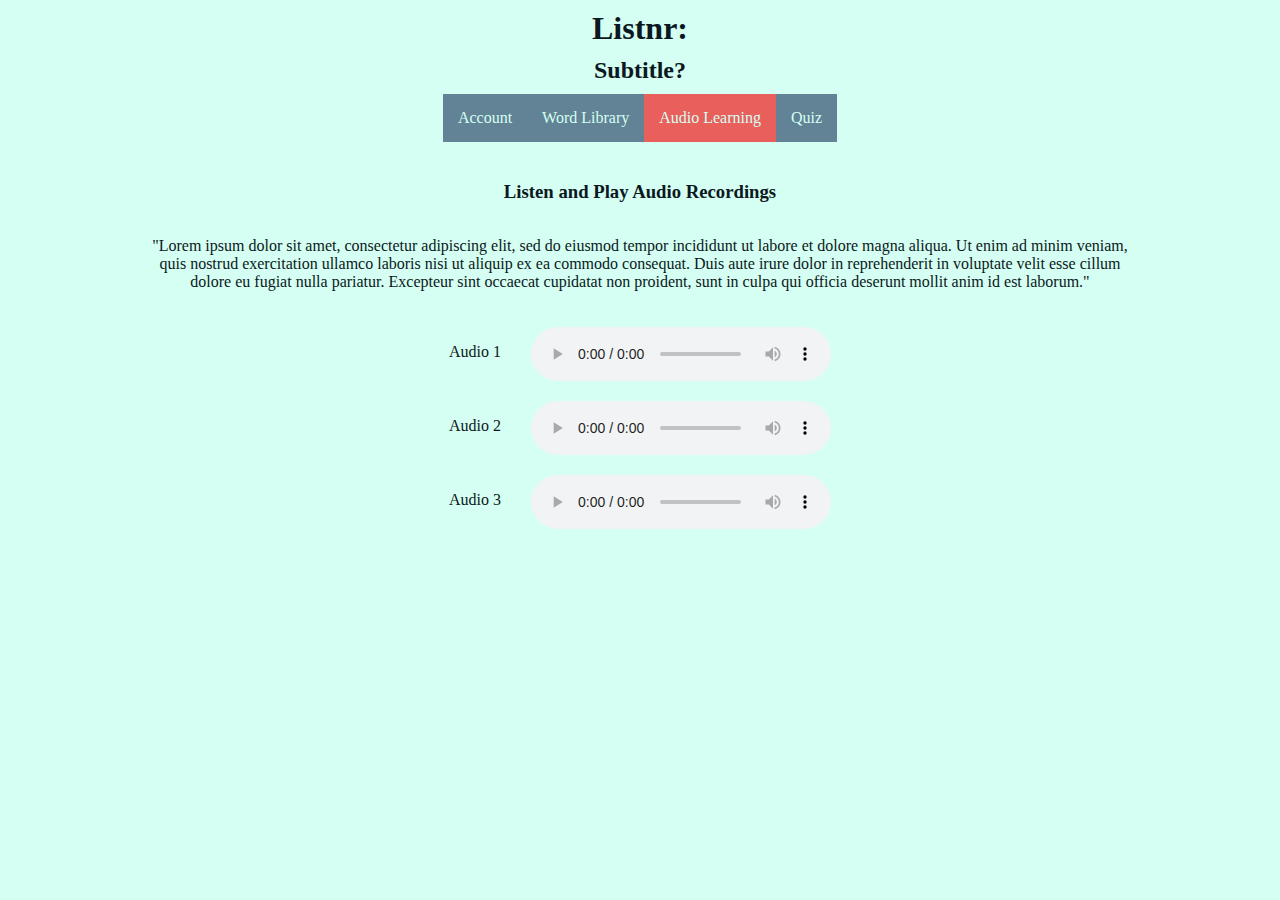
==== listnr/audio.html @ 3d01f74a "Add files via upload" ====
<!DOCTYPE html>
<html lang="en">
    <head>
        <meta charset="utf-8">
        <title>Listnr</title>
        <link rel="stylesheet" href="css/styles.css">
        <script defer src="js/nav.js"></script>
    </head>
<body>
    <div class="header">
        <div class="title-section">
            <h1>Listnr:</h1>
            <h2>Subtitle?</h2>
        </div>
        <nav id="nav">
            <!-- js nav here -->
        </nav>
    </div>
    <div class="container">
        <h3>Listen and Play Audio Recordings</h3>
        <p>"Lorem ipsum dolor sit amet, consectetur adipiscing elit, sed do eiusmod tempor incididunt ut labore et dolore magna aliqua. Ut enim ad minim veniam, 
            quis nostrud exercitation ullamco laboris nisi ut aliquip ex ea commodo consequat. Duis aute irure dolor in reprehenderit in voluptate velit esse 
            cillum dolore eu fugiat nulla pariatur. Excepteur sint occaecat cupidatat non proident, sunt in culpa qui officia deserunt mollit anim id est laborum."</p>
        <div class="container">

            
            <!-- <div class="container">
                <div class="container audioBox">
                    <p>Audio 1</p>
                </div>
                <div class="container audioPlayer">
                    <audio controls>
                        <source src="" type="audio/">
                    </audio>
                </div>
            </div>
            <div class="container audioBox">
                <p>Audio 2</p>
            </div>
            <div class="container audioPlayer">
                <audio controls>
                    <source src="" type="audio/">
                </audio>
            </div>
            <div class="container audioBox">
                <p>Audio 3</p>
            </div>
            <div class="container audioPlayer">
                <audio controls>
                    <source src="" type="audio/">
                </audio>
            </div> -->

            <div class="container audioBox">
                <p>Audio 1</p>
                <audio controls class="audioPlayer">
                    <source src="" type="audio/">
                </audio>
            </div>

            <div class="container audioBox">
                <p>Audio 2</p>
                <audio controls class="audioPlayer">
                    <source src="" type="audio/">
                </audio>
            </div>

            <div class="container audioBox">
                <p>Audio 3</p>
                <audio controls class="audioPlayer">
                    <source src="" type="audio/">
                </audio>
            </div>




        </div>
    </div>
    
    
    
</body>
</html>
---- listnr/css/styles.css ----
/* 
colors:
medium gray-blue: #628395
light gray-blue: #c7ede4
lighter minty-blue: #d5fff3
accent red: #e85f5c
dark blue: #0c1821
*/

body {
    display: block;
    background-color: #d5fff3;
    color: #0c1821;
    width: 80%;
    margin: auto;
    
}

div {
    text-align: center;
    
} 

.header {
    margin-bottom: 20px;
}

h1 {
    margin: 10px;
}

h2 {
    margin: 10px;
}
/* nav {
    display: inline-flex;
} */

nav ul {
    margin: 0;
    padding: 0;
    overflow: hidden;
    list-style: none;
    background-color: #628395;
    display: inline-flex;
    justify-content: center;
    flex-flow: row wrap;
    
}

nav li {
    float: left;
}

li a {
    display: block;
    padding: 15px;
    text-decoration: none;
    color:  #d5fff3;
    
}

li a:hover {
    background-color: #c7ede4;
    color: #628395;
}

li:active {
    background-color: #e85f5c;
}

.active {
    background-color: #e85f5c;
}

.container {
    display: flex;
    flex-flow: row wrap;
    justify-content: center;
    margin: 10px;
    /* border: 2px solid #0c1821; */
}



/* .content {
    width: 50%;
    display: flex;
    flex-direction: row;
    justify-content: center;
    align-items: center;
    height: 400px;
} */

.square {
    border: 3px solid #0c1821;
    padding: 15px;
    margin: 5px;
    height: 200px;
    width: 200px;
    background-color: #c7ede4;
    align-content: center;
}

.circle {
    border: 3px solid #0c1821;
    border-radius: 50%;
    padding: 15px;
    margin: 5px;
    height: 200px;
    width: 200px;
    background-color: #c7ede4;
}

form {
    display: inline-flex;
    flex-flow: column wrap;
    background-color: #c7ede4;
    width: 30%;
    border: 1px dashed #0c1821;
}

form input {
    margin-top: 10px;
}

.audioPlayer {
    margin-left: 30px;
}

.audioBox {
    width: 70%;
}
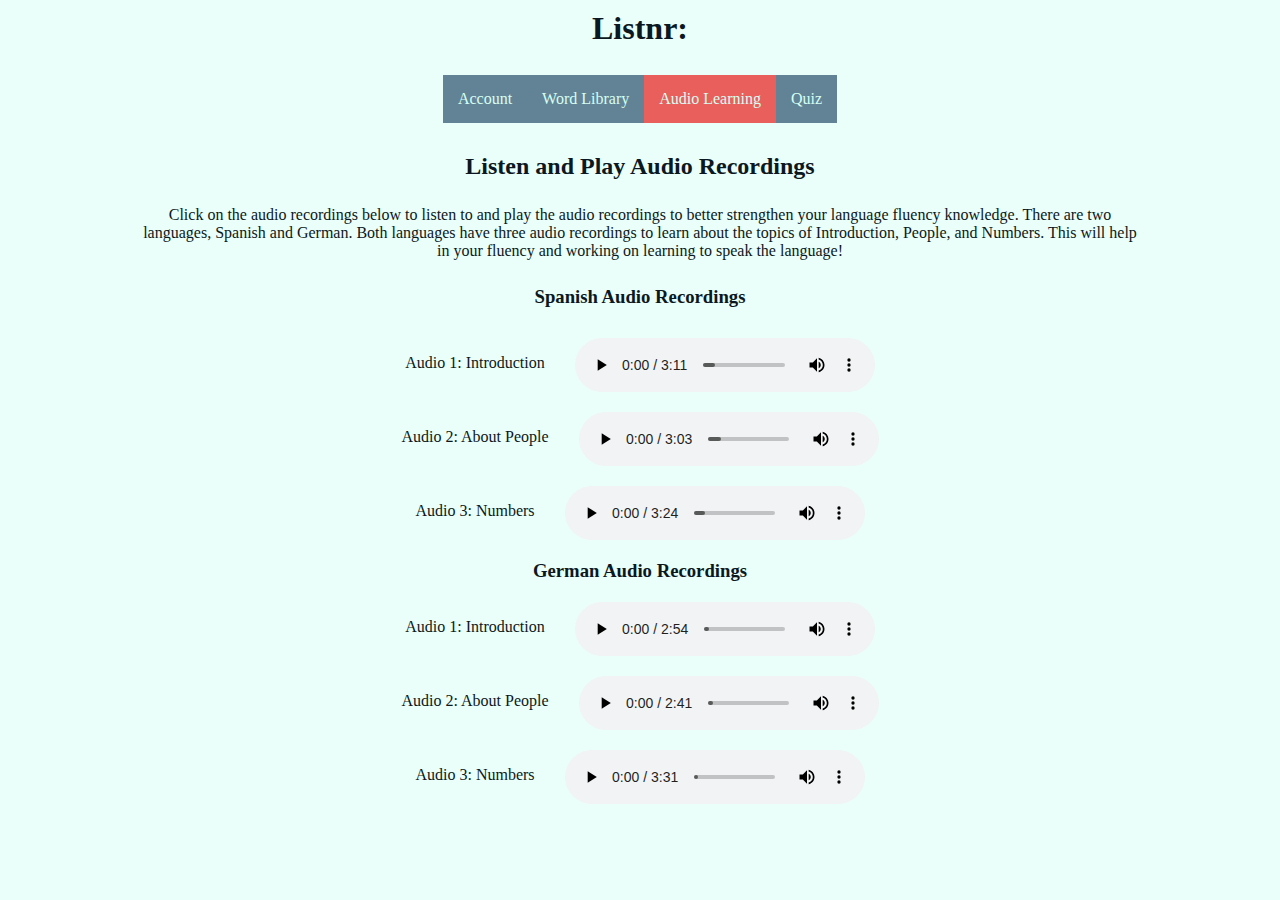
==== commit 8c49b5e3: "Audio portion completed with recordings" ====
--- a/listnr/audio.html
+++ b/listnr/audio.html
@@ -10,19 +10,18 @@
     <div class="header">
         <div class="title-section">
             <h1>Listnr:</h1>
-            <h2>Subtitle?</h2>
+            <br>
         </div>
         <nav id="nav">
             <!-- js nav here -->
         </nav>
     </div>
     <div class="container">
-        <h3>Listen and Play Audio Recordings</h3>
-        <p>"Lorem ipsum dolor sit amet, consectetur adipiscing elit, sed do eiusmod tempor incididunt ut labore et dolore magna aliqua. Ut enim ad minim veniam, 
-            quis nostrud exercitation ullamco laboris nisi ut aliquip ex ea commodo consequat. Duis aute irure dolor in reprehenderit in voluptate velit esse 
-            cillum dolore eu fugiat nulla pariatur. Excepteur sint occaecat cupidatat non proident, sunt in culpa qui officia deserunt mollit anim id est laborum."</p>
-        <div class="container">
-
+        <h2>Listen and Play Audio Recordings</h2>
+        <br>
+        <p>Click on the audio recordings below to listen to and play the audio recordings to better strengthen your language fluency knowledge. There are two
+            languages, Spanish and German. Both languages have three audio recordings to learn about the topics of Introduction, People, and Numbers. 
+            This will help in your fluency and working on learning to speak the language!</p>
             
             <!-- <div class="container">
                 <div class="container audioBox">
@@ -50,35 +49,56 @@
                     <source src="" type="audio/">
                 </audio>
             </div> -->
-
+            <h3>Spanish Audio Recordings</h3>
+            <div class="container">
             <div class="container audioBox">
-                <p>Audio 1</p>
+                <p>Audio 1: Introduction</p>
                 <audio controls class="audioPlayer">
-                    <source src="" type="audio/">
+                    <source src="audio/gettingtoknowothersspanish.mp3" type="audio/mp3">
                 </audio>
             </div>
 
             <div class="container audioBox">
-                <p>Audio 2</p>
+                <p>Audio 2: About People</p>
                 <audio controls class="audioPlayer">
-                    <source src="" type="audio/">
+                    <source src="audio/aboutpeoplespanish.mp3" type="audio/mp3">
                 </audio>
             </div>
 
             <div class="container audioBox">
-                <p>Audio 3</p>
+                <p>Audio 3: Numbers</p>
                 <audio controls class="audioPlayer">
-                    <source src="" type="audio/">
+                    <source src="audio/numberspanish.mp3" type="audio/mp3">
                 </audio>
             </div>
 
 
+            
+            <h3>German Audio Recordings</h3>
+            <div class="container audioBox">
+                <p>Audio 1: Introduction</p>
+                <audio controls class="audioPlayer">
+                    <source src="audio/gettingtoknowothersgerman.mp3" type="audio/mp3">
+                </audio>
+            </div>
+
+            <div class="container audioBox">
+                <p>Audio 2: About People</p>
+                <audio controls class="audioPlayer">
+                    <source src="audio/aboutpeoplegerman.mp3" type="audio/mp3">
+                </audio>
+            </div>
+
+            <div class="container audioBox">
+                <p>Audio 3:  Numbers</p>
+                <audio controls class="audioPlayer">
+                    <source src="audio/numbersgerman.mp3" type="audio/mp3">
+                </audio>
+            </div>
 
 
         </div>
     </div>
-    
-    
-    
+      
 </body>
 </html>
--- a/listnr/css/styles.css
+++ b/listnr/css/styles.css
@@ -5,11 +5,12 @@
 lighter minty-blue: #d5fff3
 accent red: #e85f5c
 dark blue: #0c1821
+even lighter minty blue: #eafff9
 */
 
 body {
     display: block;
-    background-color: #d5fff3;
+    background-color: #eafff9;
     color: #0c1821;
     width: 80%;
     margin: auto;
@@ -25,13 +26,15 @@
     margin-bottom: 20px;
 }
 
-h1 {
-    margin: 10px;
-}
-
-h2 {
-    margin: 10px;
-}
+h1, h2, h3 {
+    margin: 10px;
+}
+
+h3 {
+    width: 100%;
+}
+
+
 /* nav {
     display: inline-flex;
 } */
@@ -112,6 +115,62 @@
     background-color: #c7ede4;
 }
 
+.help-icon {
+    position: relative;
+    top: 75px;
+    left: 85px;
+    background-color: #007bff;
+    color: white;
+    width: 30px;
+    height: 30px;
+    border-radius: 50%;
+    display: flex;
+    align-items: center;
+    justify-content: center;
+    font-weight: bold;
+    cursor: pointer;
+    font-family: Arial, sans-serif;
+    font-size: 16px;
+}
+
+/* Modal container (background overlay) */
+.modal-container {
+    position: fixed;
+    top: 0;
+    left: 0;
+    width: 100%;
+    height: 100%;
+    background: rgba(0, 0, 0, 0.5);
+    display: none;
+    align-items: center;
+    justify-content: center;
+    z-index: 10;
+}
+
+/* Modal content */
+.modal-content {
+    background: white;
+    padding: 20px;
+    border-radius: 8px;
+    width: 500px;
+    text-align: center;
+    box-shadow: 0 4px 8px rgba(0, 0, 0, 0.2);
+}
+
+/* Close button styling (optional) */
+.modal-content button {
+    margin-top: 15px;
+    padding: 10px 15px;
+    background: #007bff;
+    color: white;
+    border: none;
+    border-radius: 4px;
+    cursor: pointer;
+}
+.modal-content button:hover {
+    background: #0056b3;
+}
+
 form {
     display: inline-flex;
     flex-flow: column wrap;
@@ -120,6 +179,15 @@
     border: 1px dashed #0c1821;
 }
 
+.quizAnswer form {
+    display: inline-flex;
+    flex-flow: row wrap;
+    /* background-color: #c7ede4;
+    border: 1px dotted #0c1821; */
+    justify-content: center;
+    width: 60%;
+}
+
 form input {
     margin-top: 10px;
 }
@@ -130,4 +198,61 @@
 
 .audioBox {
     width: 70%;
-}+}
+
+table {
+    border: 1px solid black;
+    border-collapse: collapse;
+    width: 50%;
+}
+
+th {
+    
+    /* border-bottom: 1px solid black; */
+   
+}
+
+td {
+    border: 1px solid black;
+}
+
+tr:hover {
+    background-color: #d5fff3;
+}
+
+/* tr:nth-child(even) {
+    background-color: #c7ede4;
+}
+
+tr:nth-child(odd) {
+    background-color: #d5fff3;
+} */
+
+.quizQuestion {
+    height: 60%;
+    width: 60%;
+    border: 1px solid black;
+    margin: 10px;
+    
+}
+
+.quizAnswer {
+    height: 60%;
+    width: 60%;
+    /* border: 1px solid green; */
+    margin: 10px;
+
+    
+}
+
+.quizAnswer input {
+    border: none;
+    
+}
+
+.answerRadio {
+    /* border: 1px solid blue; */
+    width: 40%;
+    margin: 5px;
+    
+}
